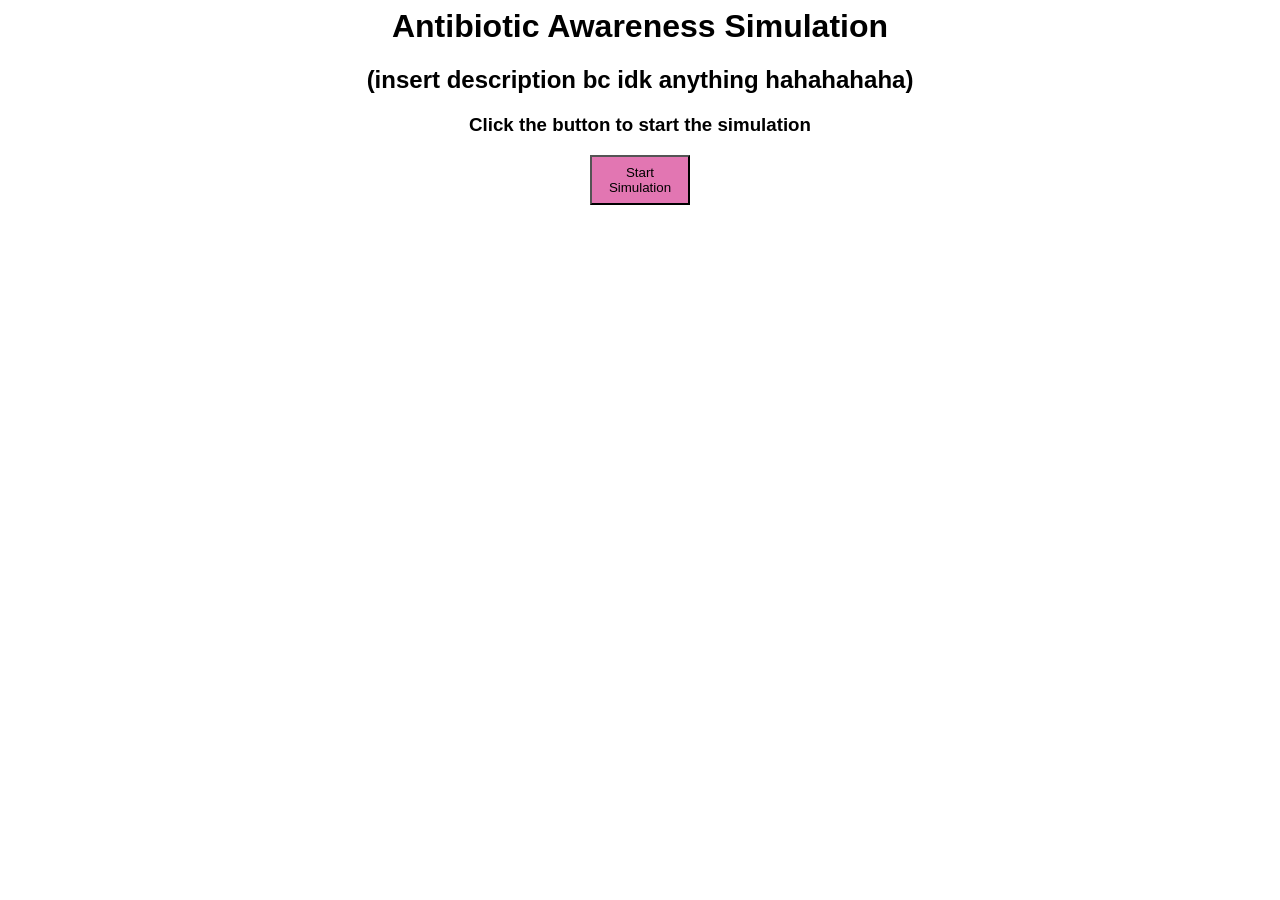
==== index.html @ 89278a44 "commit all files" ====
<html>
    <head>
        <title>Antibiotics</title>
        <link rel = "stylesheet" href="style.css">
        <script src="script.js"></script>
        <style> 
            body {
                font-family: 'Lucida Sans', 'Lucida Sans Regular', 'Lucida Grande', 'Lucida Sans Unicode', Geneva, Verdana, sans-serif
            }
        </style> 
        

    </head>
    <body>
        <!-- <div class = "topnav">
            <a href = "index.html">Home</a>
            <a href = "simulation-page.html">Simulation</a>
        </div> -->
        <div class = "text">
            <center>
            <h1 >Antibiotic Awareness Simulation</h1>
            <h2>(insert description bc idk anything hahahahaha)</h2>
            <h3>Click the button to start the simulation</h3><!--this line was made by the vscode fill in ai thingy --> 
            <a href = "simulation-page.html">
                <button class = "buttons"onclick = "simulation()">Start Simulation</button>
            </a><!--we used the google ai overview to figure out how to link it to a new page, but we wrote the code ourselves --> 
           </center>
        </div>
    </body>
</html>
---- style.css ----
.topnav{
    position:fixed;
    background-color:#f9cde2;
    overflow: hidden;
    width:100%;/*this line was generated with vscode ai code generator*/
}

.buttons{
    background-color:rgb(226, 118, 178);
    width:100px;
    height: 50px;
}
.intro-text{
    margin-right: 100px;
    padding:100px;
    background-image: url("images/textbox.png");
}

/* used ai for help w/ background */

body {
    background-image: url("house.jpg");
    background-size: cover;
    background-repeat: no-repeat;
    background-position: center;
}
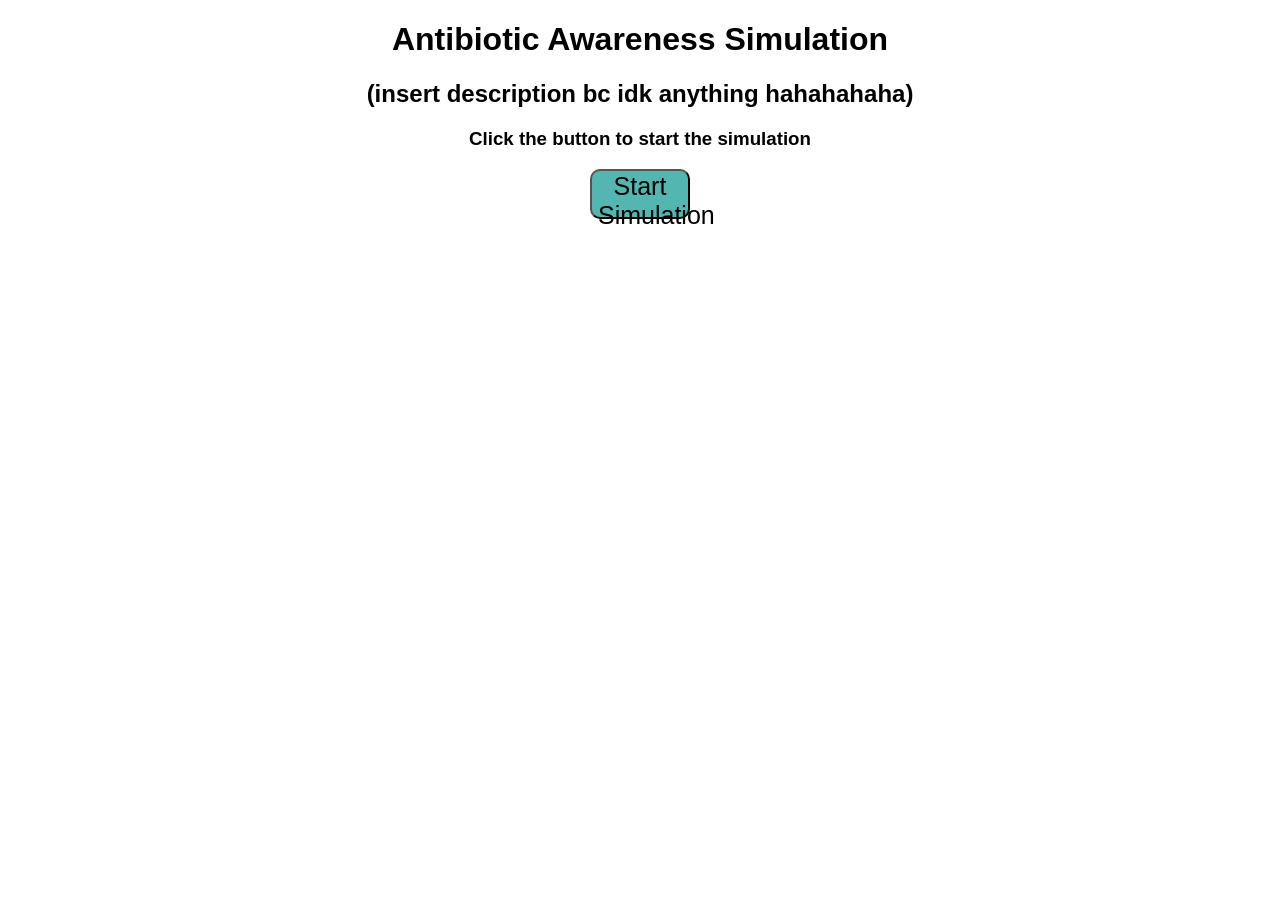
==== commit 19df3500: "Co-authored-by: Laboni Shimo <labonis24@users.noreply.github.com> Co-authored-by: cosmicrays8 <cosmi" ====
--- a/index.html
+++ b/index.html
@@ -1,15 +1,16 @@
+<!DOCTYPE html>
 <html>
     <head>
         <title>Antibiotics</title>
         <link rel = "stylesheet" href="style.css">
-        <script src="script.js"></script>
+        <script src="main.js"></script>
         <style> 
             body {
-                font-family: 'Lucida Sans', 'Lucida Sans Regular', 'Lucida Grande', 'Lucida Sans Unicode', Geneva, Verdana, sans-serif
+                font-family: 'Lucida Sans', 'Lucida Sans Regular', 'Lucida Grande', 'Lucida Sans Unicode', Geneva, Verdana, sans-serif;
+                background-color: rgb(255, 255, 255); 
             }
         </style> 
         
-
     </head>
     <body>
         <!-- <div class = "topnav">
@@ -24,7 +25,8 @@
             <a href = "simulation-page.html">
                 <button class = "buttons"onclick = "simulation()">Start Simulation</button>
             </a><!--we used the google ai overview to figure out how to link it to a new page, but we wrote the code ourselves --> 
-           </center>
+        
+        </center>
         </div>
     </body>
 </html>
--- a/style.css
+++ b/style.css
@@ -6,14 +6,17 @@
 }
 
 .buttons{
-    background-color:rgb(226, 118, 178);
+    border-radius:10px;
+    font-size:25px;
+    background-color:rgb(83, 182, 176);
     width:100px;
     height: 50px;
 }
 .intro-text{
-    margin-right: 100px;
-    padding:100px;
-    background-image: url("images/textbox.png");
+   margin-top:100px;
+   margin-left:200px; 
+   width:85%;
+
 }
 
 /* used ai for help w/ background */
@@ -25,9 +28,51 @@
     background-position: center;
 }
 
+#sick{
+    width:600px;
+    position:fixed;
+    left:900px;
+}
+
+#invNext{
+    position:fixed;
+    bottom:10px;
+    right:10px;
+    display:none;
+}
+
+
+/* mini stars appear/twinkle*/
+#starsContainer {
+    position: fixed;
+    top: 0;
+    left: 0;
+    width: 100%;
+    height: 100%;
+    pointer-events: none;
+    overflow: hidden;
+    z-index: 0;
+}
+
+.star {
+    position: fixed;
+    width: 20px;
+    height: 20px ;
+    opacity: 0.8;
+    animation: floatTwinkle linear infinite;
+}
+
+@keyframes floatTwinkle {
+    0% { transform: translateY(0) scale(1); opacity: 0.5;}
+
+
+}
 
 
 
 
 
 
+
+
+
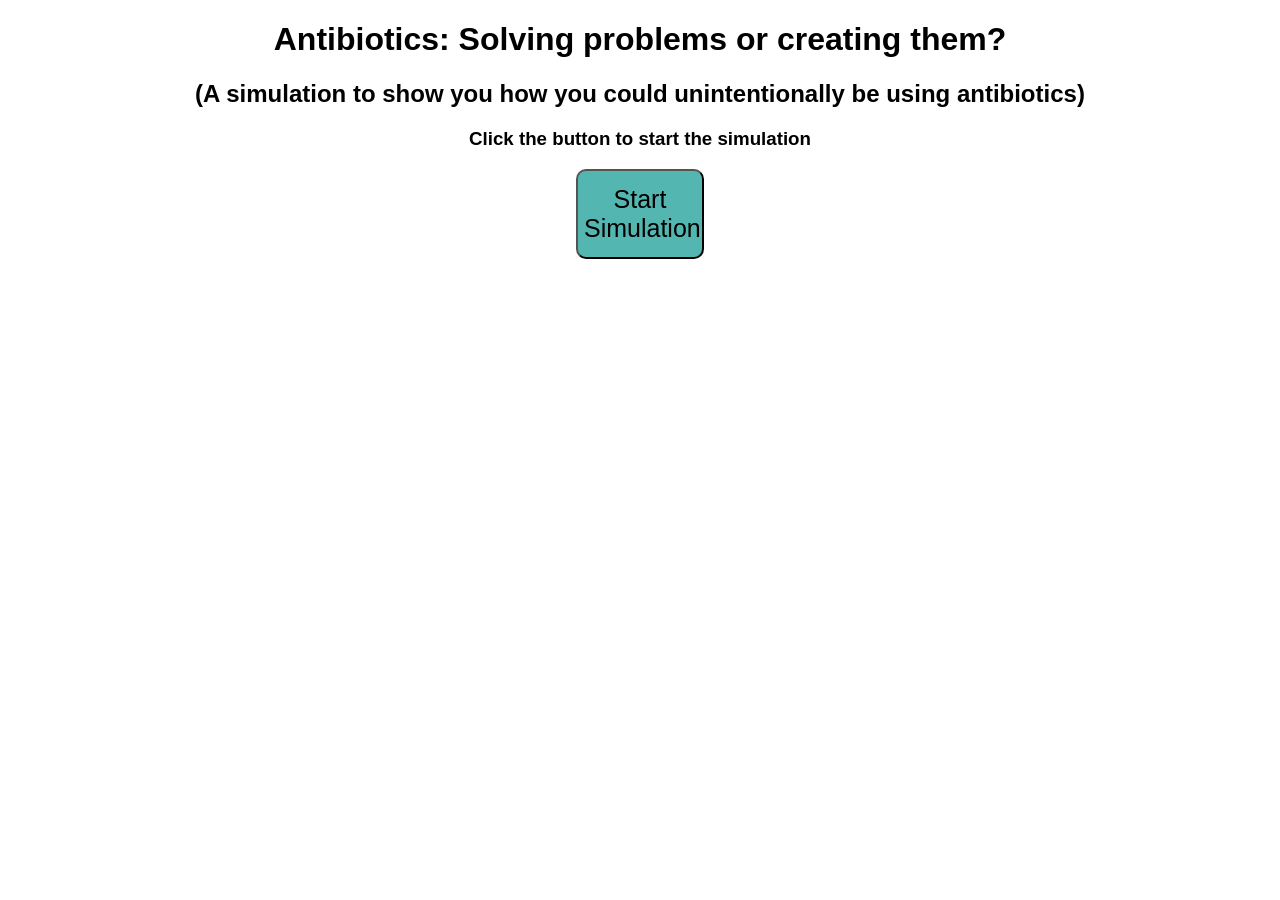
==== commit 8528dd5b: "Co-authored-by: normalcivilian0343 <normalcivilian0343@users.noreply.github.com>" ====
--- a/index.html
+++ b/index.html
@@ -6,7 +6,7 @@
         <script src="main.js"></script>
         <style> 
             body {
-                font-family: 'Lucida Sans', 'Lucida Sans Regular', 'Lucida Grande', 'Lucida Sans Unicode', Geneva, Verdana, sans-serif;
+                font-family: 'Google Sans', 'Lucida Sans Regular', 'Lucida Grande', 'Lucida Sans Unicode', Geneva, Verdana, sans-serif;
                 background-color: rgb(255, 255, 255); 
             }
         </style> 
@@ -19,8 +19,8 @@
         </div> -->
         <div class = "text">
             <center>
-            <h1 >Antibiotic Awareness Simulation</h1>
-            <h2>(insert description bc idk anything hahahahaha)</h2>
+            <h1 >Antibiotics: Solving problems or creating them?</h1>
+            <h2>(A simulation to show you how you could unintentionally be using antibiotics)</h2>
             <h3>Click the button to start the simulation</h3><!--this line was made by the vscode fill in ai thingy --> 
             <a href = "simulation-page.html">
                 <button class = "buttons"onclick = "simulation()">Start Simulation</button>
--- a/style.css
+++ b/style.css
@@ -9,8 +9,8 @@
     border-radius:10px;
     font-size:25px;
     background-color:rgb(83, 182, 176);
-    width:100px;
-    height: 50px;
+    width:10vw;
+    height:10vh;
 }
 .intro-text{
    margin-top:100px;
@@ -43,36 +43,26 @@
 
 
 /* mini stars appear/twinkle*/
-#starsContainer {
+.corner-stars {
     position: fixed;
-    top: 0;
-    left: 0;
-    width: 100%;
-    height: 100%;
-    pointer-events: none;
-    overflow: hidden;
+    width: 80px;
+    height: 80px;
+    pointer-events:none ;
     z-index: 0;
 }
 
-.star {
-    position: fixed;
+#top-left-stars {top: 0; left: 0;}
+#top-right-stars {top: 0; right: 0;}
+#bottom-left-stars{bottom: 0;}
+#bottom-right-stars{ bottom: 0; right: 0;}
+
+.star{
+    position: absolute;
     width: 20px;
-    height: 20px ;
-    opacity: 0.8;
-    animation: floatTwinkle linear infinite;
-}
+    height: 20px;
+    background-image: url("stars.png")
+    
 
-@keyframes floatTwinkle {
-    0% { transform: translateY(0) scale(1); opacity: 0.5;}
 
 
 }
-
-
-
-
-
-
-
-
-
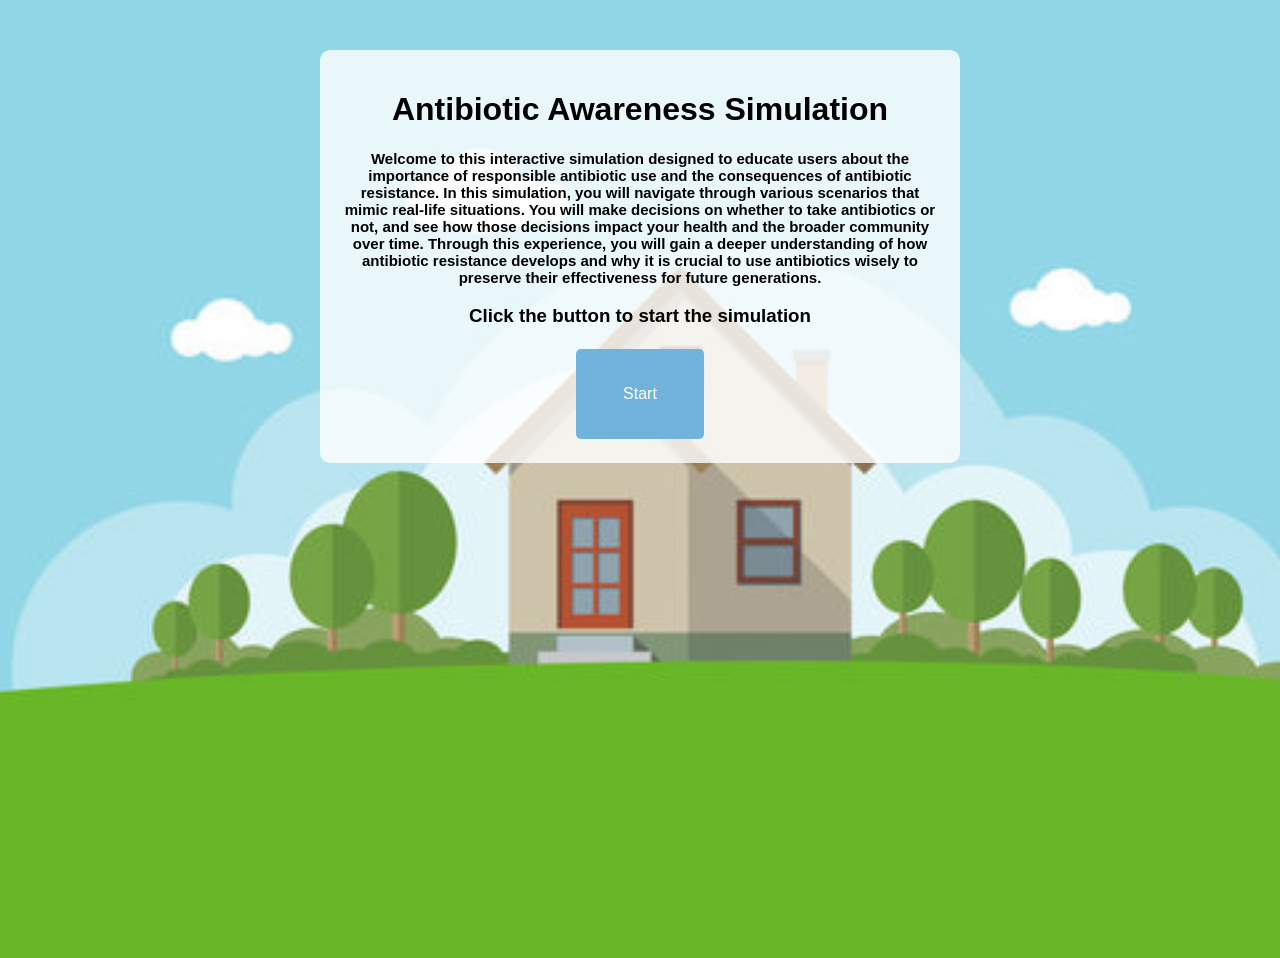
==== commit cf7633ae: "added house image" ====
--- a/index.html
+++ b/index.html
@@ -1,14 +1,48 @@
 <!DOCTYPE html>
 <html>
     <head>
+        <meta name="viewport" content="width=device-width, initial-scale=2.0">
         <title>Antibiotics</title>
         <link rel = "stylesheet" href="style.css">
         <script src="main.js"></script>
         <style> 
             body {
-                font-family: 'Google Sans', 'Lucida Sans Regular', 'Lucida Grande', 'Lucida Sans Unicode', Geneva, Verdana, sans-serif;
+                font-family: 'Lucida Sans', 'Lucida Sans Regular', 'Lucida Grande', 'Lucida Sans Unicode', Geneva, Verdana, sans-serif;
+                background-image: url(images/landing-bg.jpg);
+                height: 100vh;
+                background-position: center;
+                background-repeat: no-repeat;
+                background-size: cover;
                 background-color: rgb(255, 255, 255); 
             }
+            .text {
+                background-color: rgba(255, 255, 255, 0.8); /* White background with some transparency */
+                padding: 20px;
+                border-radius: 10px;
+                margin: 50px auto;
+                width: 80%;
+                max-width: 600px;
+                size: 15px;
+            }
+                .buttons {
+                    background-color: #71b3db; /* Green */
+                    border: none;
+                    color: white;
+                    padding: 15px 32px;
+                    text-align: center;
+                    text-decoration: none;
+                    display: inline-block;
+                    font-size: 16px;
+                    margin: 4px 2px;
+                    cursor: pointer;
+                    border-radius: 5px;
+                }
+                .buttons:hover {
+                    background-color: #45a049; /* Darker green on hover */
+                }
+                h2 {
+                    font-size: 15px;
+                }
         </style> 
         
     </head>
@@ -19,11 +53,18 @@
         </div> -->
         <div class = "text">
             <center>
-            <h1 >Antibiotics: Solving problems or creating them?</h1>
-            <h2>(A simulation to show you how you could unintentionally be using antibiotics)</h2>
+            <h1 >Antibiotic Awareness Simulation</h1>
+            <h2>
+                Welcome to this interactive simulation designed to educate users about the importance of responsible antibiotic 
+                use and the consequences of antibiotic resistance. In this simulation, you will navigate through various scenarios
+                 that mimic real-life situations. You will make decisions on whether to take 
+                 antibiotics or not, and see how those decisions impact your health and the broader community over time. 
+                 Through this experience, you will gain a deeper understanding of how antibiotic resistance develops and
+                  why it is crucial to use antibiotics wisely to preserve their effectiveness for future generations.
+            </h2>
             <h3>Click the button to start the simulation</h3><!--this line was made by the vscode fill in ai thingy --> 
             <a href = "simulation-page.html">
-                <button class = "buttons"onclick = "simulation()">Start Simulation</button>
+                <button class = "buttons"onclick = "simulation()"> Start</button>
             </a><!--we used the google ai overview to figure out how to link it to a new page, but we wrote the code ourselves --> 
         
         </center>
--- a/style.css
+++ b/style.css
@@ -11,12 +11,26 @@
     background-color:rgb(83, 182, 176);
     width:10vw;
     height:10vh;
+    display:inline-block;/*used ai to generate this line of code*/
 }
 .intro-text{
    margin-top:100px;
    margin-left:200px; 
    width:85%;
 
+}
+
+#big-box{
+    background-color: aliceblue;
+    width: fit-content;
+    
+    border-radius:50px;
+    margin-top:30px;
+
+    
+}
+#noeat{
+    width:fit-content;
 }
 
 /* used ai for help w/ background */
@@ -41,28 +55,45 @@
     display:none;
 }
 
+#invNext2{
+    position:fixed;
+    bottom:10px;
+    right:10px;
+    display:none;
+}
 
-/* mini stars appear/twinkle*/
+
+/* mini stars appear/twinkle i did use a little ai to hel*/
 .corner-stars {
     position: fixed;
     width: 80px;
     height: 80px;
-    pointer-events:none ;
+    pointer-events: none;
     z-index: 0;
 }
 
-#top-left-stars {top: 0; left: 0;}
-#top-right-stars {top: 0; right: 0;}
-#bottom-left-stars{bottom: 0;}
-#bottom-right-stars{ bottom: 0; right: 0;}
+#top-left-stars { top: 0; left: 0; }
+#top-right-stars { top: 0; right: 0; }
+#bottom-left-stars { bottom: 0; left: 0; }
+#bottom-right-stars { bottom: 0; right: 0; }
 
-.star{
+.corner-stars::before {
+    content: '';
     position: absolute;
+    top: 10px;  
+    left: 10px;
     width: 20px;
     height: 20px;
-    background-image: url("stars.png")
-    
+    background-image: url("stars.png"); 
+    background-size: contain;
+    background-repeat: no-repeat;
+    opacity: 0.6; 
+    animation: subtleTwinkle 3s ease-in-out infinite alternate;
+}
 
 
-
-}
+@keyframes subtleTwinkle {
+    0%   { opacity: 0.5; }
+    50%  { opacity: 0.8; }
+    100% { opacity: 0.5; }
+}
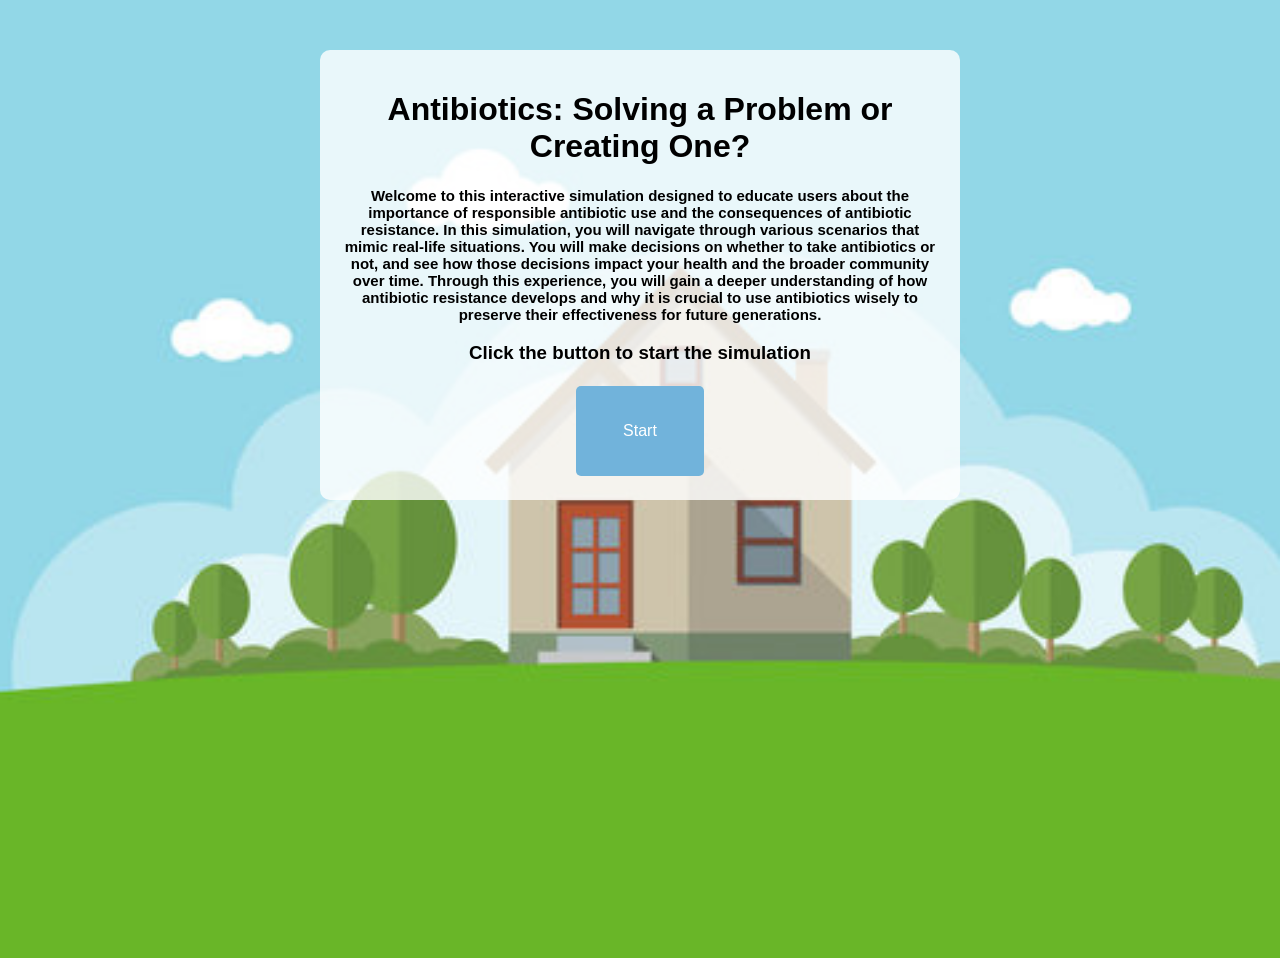
==== commit 228448a8: "updated" ====
--- a/index.html
+++ b/index.html
@@ -2,7 +2,7 @@
 <html>
     <head>
         <meta name="viewport" content="width=device-width, initial-scale=2.0">
-        <title>Antibiotics</title>
+        <title>Antibiotics: Solving a Problem or Creating One?</title>
         <link rel = "stylesheet" href="style.css">
         <script src="main.js"></script>
         <style> 
@@ -47,13 +47,15 @@
         
     </head>
     <body>
-        <!-- <div class = "topnav">
-            <a href = "index.html">Home</a>
-            <a href = "simulation-page.html">Simulation</a>
-        </div> -->
+
+        <div id="top-left-stars" class="corner-stars"></div>
+        <div id="top-right-stars" class = "corner-stars"></div>
+        <div id="bottom-left-stars" class = "corner-stars"></div>
+        <div id="bottom-right-stars" class="corner-stars"></div>
+        
         <div class = "text">
             <center>
-            <h1 >Antibiotic Awareness Simulation</h1>
+            <h1 >Antibiotics: Solving a Problem or Creating One?</h1>
             <h2>
                 Welcome to this interactive simulation designed to educate users about the importance of responsible antibiotic 
                 use and the consequences of antibiotic resistance. In this simulation, you will navigate through various scenarios
--- a/style.css
+++ b/style.css
@@ -13,8 +13,11 @@
     height:10vh;
     display:inline-block;/*used ai to generate this line of code*/
 }
+.buttons:hover {
+    background-color: #45a049; /* Darker green on hover */
+        }
 .intro-text{
-   margin-top:100px;
+   margin-top:50px;
    margin-left:200px; 
    width:85%;
 
@@ -22,10 +25,9 @@
 
 #big-box{
     background-color: aliceblue;
-    width: fit-content;
-    
-    border-radius:50px;
-    margin-top:30px;
+    height: fit-content;
+    border-radius: 50px;
+    margin-top:25px;
 
     
 }
@@ -63,13 +65,13 @@
 }
 
 
-/* mini stars appear/twinkle i did use a little ai to hel*/
+/* mini stars appear/twinkle i did use a little ai to help*/
 .corner-stars {
     position: fixed;
     width: 80px;
     height: 80px;
     pointer-events: none;
-    z-index: 0;
+    z-index: 5;
 }
 
 #top-left-stars { top: 0; left: 0; }
